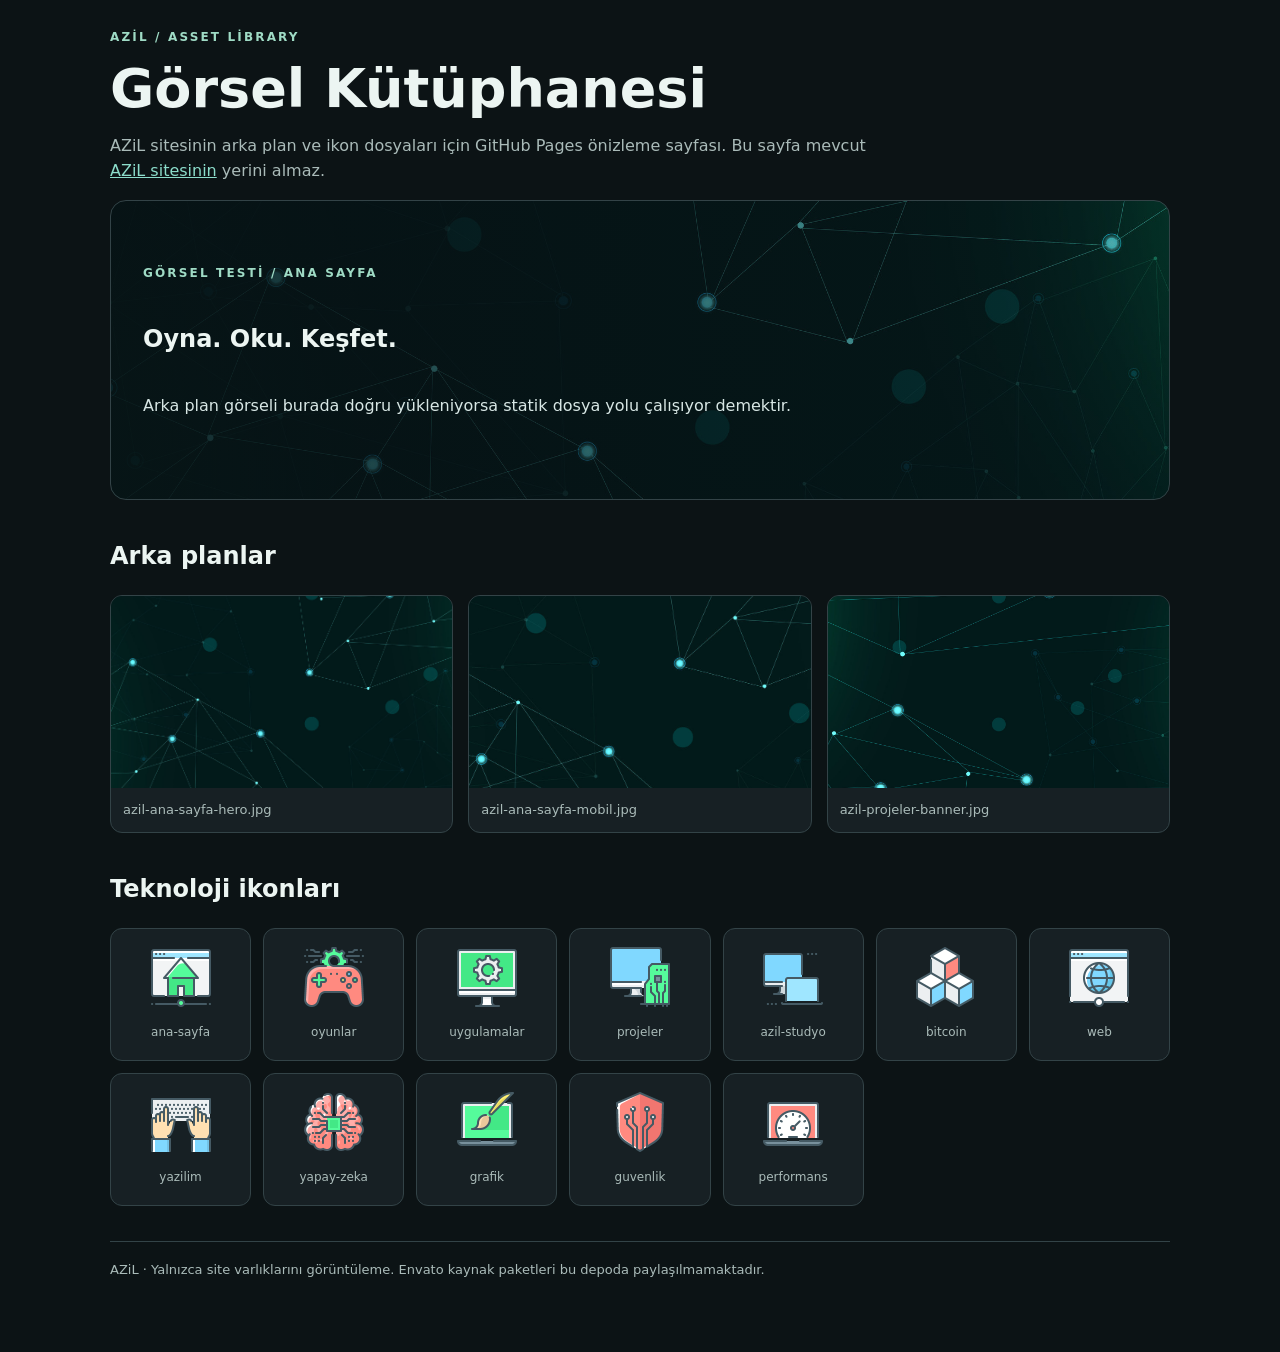
==== index.html @ 215b8e84 "AZiL assets: add visual preview homepage" ====
<!doctype html>
<html lang="tr"><head><meta charset="utf-8"><meta name="viewport" content="width=device-width,initial-scale=1">
<meta name="robots" content="noindex,nofollow">
<title>AZiL · Görsel Kütüphanesi</title>
<style>
:root{color-scheme:dark;--bg:#0c1315;--card:#172024;--border:#334347;--txt:#ecf5f2;--muted:#aabbb9}
*{box-sizing:border-box}body{margin:0;background:var(--bg);color:var(--txt);font:16px/1.55 system-ui,Segoe UI,sans-serif}
main{max-width:1100px;margin:auto;padding:28px 20px 72px}
a{color:#8cddcb}.eyebrow{font-size:12px;font-weight:800;letter-spacing:.18em;text-transform:uppercase;color:#9fdbc5}
h1{font-size:clamp(32px,5vw,54px);line-height:1.1;margin:12px 0}h2{margin-top:38px;font-size:24px}
p{color:var(--muted)}.lead{max-width:760px}
.hero{min-height:300px;border:1px solid var(--border);border-radius:16px;padding:32px;display:flex;flex-direction:column;justify-content:center;background:linear-gradient(90deg,rgba(7,17,20,.92),rgba(7,17,20,.32)),url('assets/backgrounds/azil-ana-sayfa-hero.jpg') center/cover}
.hero p{color:#d8e7e5}.grid{display:grid;grid-template-columns:repeat(auto-fit,minmax(220px,1fr));gap:15px}
.tile{margin:0;border:1px solid var(--border);border-radius:12px;background:var(--card);overflow:hidden}
.tile img{display:block;width:100%;aspect-ratio:16/9;object-fit:cover}.tile figcaption{padding:12px;font-size:13px;color:var(--muted);overflow-wrap:anywhere}
.icons{display:grid;grid-template-columns:repeat(auto-fit,minmax(124px,1fr));gap:12px}.icon-item{border:1px solid var(--border);border-radius:12px;padding:16px 8px;background:var(--card);text-align:center}
.icon-item img{display:block;margin:auto auto 10px;width:64px;height:64px;object-fit:contain}.icon-item span{font-size:12px;color:var(--muted);word-break:break-word}
footer{border-top:1px solid var(--border);padding-top:18px;margin-top:35px;font-size:13px;color:var(--muted)}
@media(max-width:600px){.hero{min-height:320px;background-image:linear-gradient(180deg,rgba(7,17,20,.92),rgba(7,17,20,.42)),url('assets/backgrounds/azil-ana-sayfa-mobil.jpg')}}
</style></head><body><main>
<div class="eyebrow">AZiL / Asset library</div>
<h1>Görsel Kütüphanesi</h1>
<p class="lead">AZiL sitesinin arka plan ve ikon dosyaları için GitHub Pages önizleme sayfası. Bu sayfa mevcut <a href="https://sbncifci.tr.gg/">AZiL sitesinin</a> yerini almaz.</p>
<section class="hero"><div class="eyebrow">Görsel testi / Ana sayfa</div><h2>Oyna. Oku. Keşfet.</h2><p>Arka plan görseli burada doğru yükleniyorsa statik dosya yolu çalışıyor demektir.</p></section>
<h2>Arka planlar</h2><div class="grid">
<figure class="tile"><img src="assets/backgrounds/azil-ana-sayfa-hero.jpg" alt="Ana sayfa arka planı"><figcaption>azil-ana-sayfa-hero.jpg</figcaption></figure>
<figure class="tile"><img src="assets/backgrounds/azil-ana-sayfa-mobil.jpg" alt="Mobil arka plan" loading="lazy"><figcaption>azil-ana-sayfa-mobil.jpg</figcaption></figure>
<figure class="tile"><img src="assets/backgrounds/azil-projeler-banner.jpg" alt="Projeler arka planı" loading="lazy"><figcaption>azil-projeler-banner.jpg</figcaption></figure>
</div>
<h2>Teknoloji ikonları</h2><div class="icons">
<div class="icon-item"><img src="assets/icons/azil-ikon-ana-sayfa.png" alt="" loading="lazy"><span>ana-sayfa</span></div>
<div class="icon-item"><img src="assets/icons/azil-ikon-oyunlar.png" alt="" loading="lazy"><span>oyunlar</span></div>
<div class="icon-item"><img src="assets/icons/azil-ikon-uygulamalar.png" alt="" loading="lazy"><span>uygulamalar</span></div>
<div class="icon-item"><img src="assets/icons/azil-ikon-projeler.png" alt="" loading="lazy"><span>projeler</span></div>
<div class="icon-item"><img src="assets/icons/azil-ikon-azil-studyo.png" alt="" loading="lazy"><span>azil-studyo</span></div>
<div class="icon-item"><img src="assets/icons/azil-ikon-bitcoin.png" alt="" loading="lazy"><span>bitcoin</span></div>
<div class="icon-item"><img src="assets/icons/azil-ikon-web.png" alt="" loading="lazy"><span>web</span></div>
<div class="icon-item"><img src="assets/icons/azil-ikon-yazilim.png" alt="" loading="lazy"><span>yazilim</span></div>
<div class="icon-item"><img src="assets/icons/azil-ikon-yapay-zeka.png" alt="" loading="lazy"><span>yapay-zeka</span></div>
<div class="icon-item"><img src="assets/icons/azil-ikon-grafik.png" alt="" loading="lazy"><span>grafik</span></div>
<div class="icon-item"><img src="assets/icons/azil-ikon-guvenlik.png" alt="" loading="lazy"><span>guvenlik</span></div>
<div class="icon-item"><img src="assets/icons/azil-ikon-performans.png" alt="" loading="lazy"><span>performans</span></div>
</div><footer>AZiL · Yalnızca site varlıklarını görüntüleme. Envato kaynak paketleri bu depoda paylaşılmamaktadır.</footer></main></body></html>
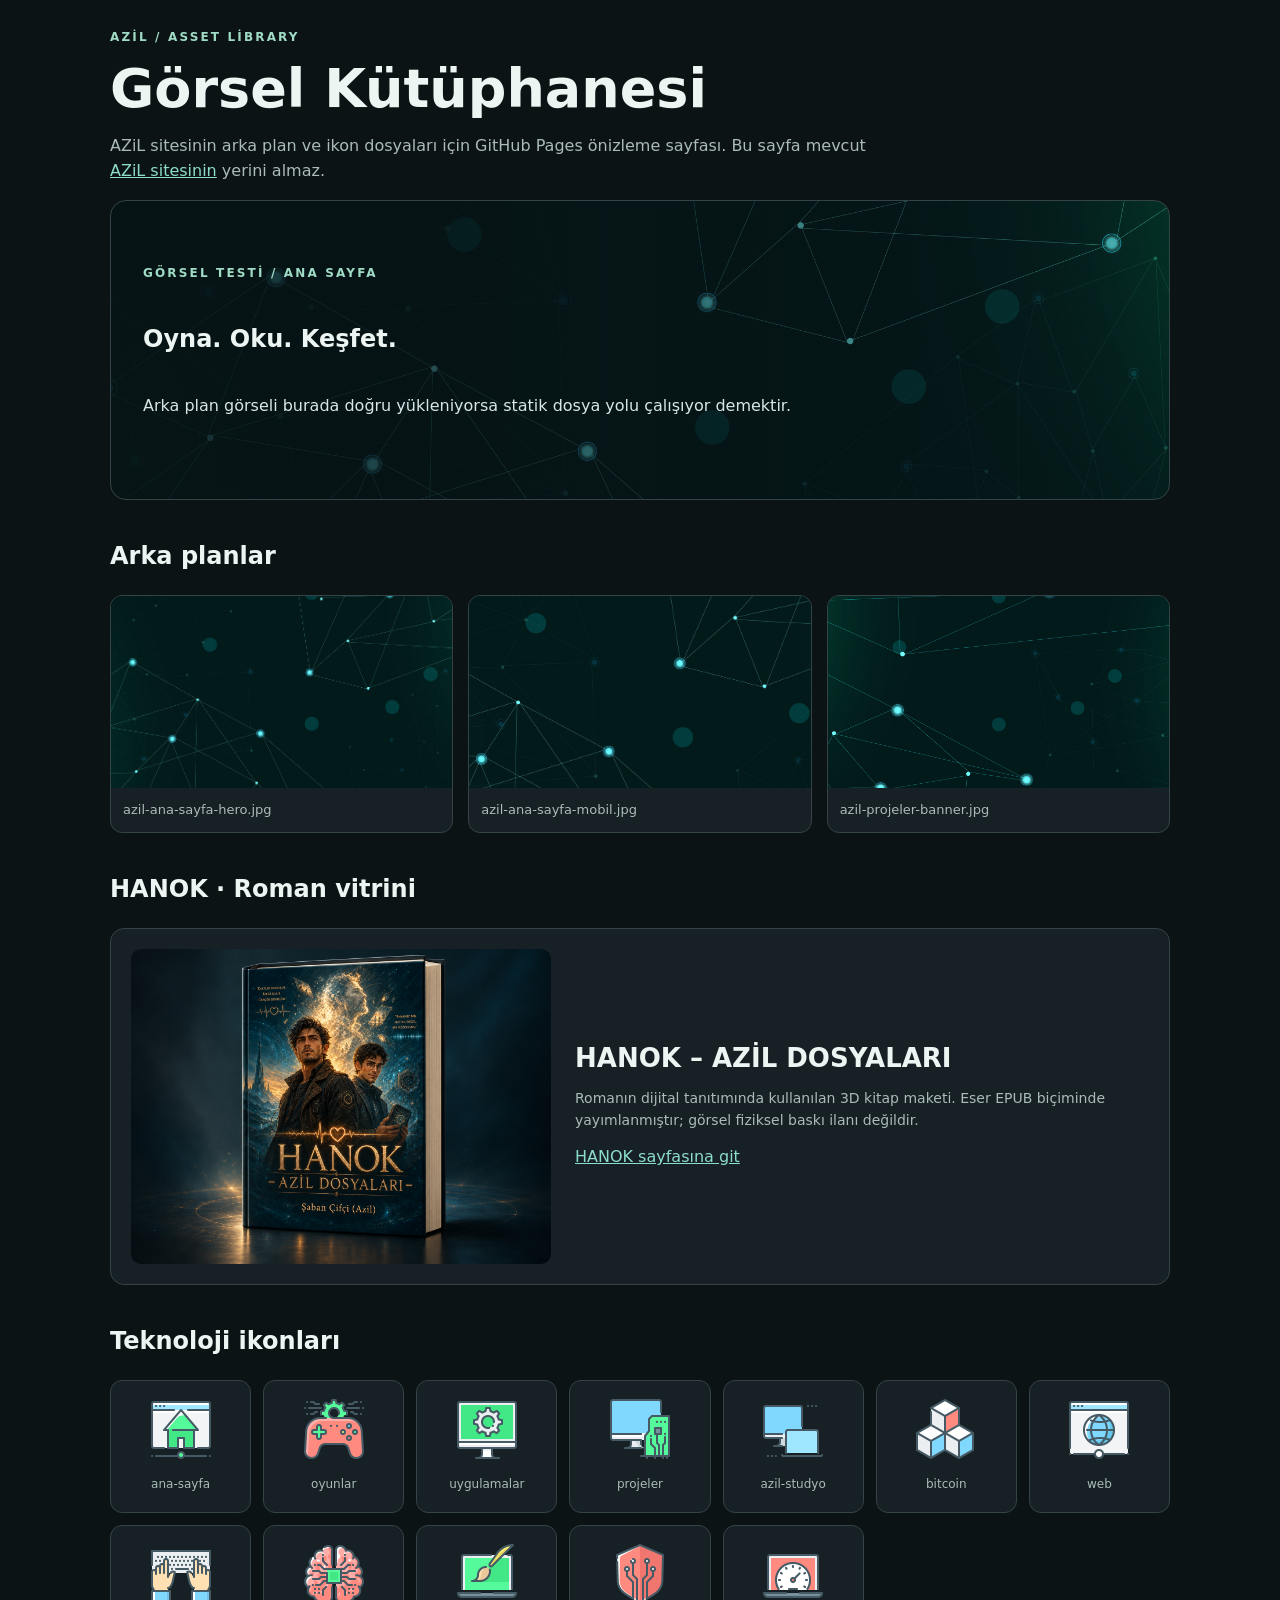
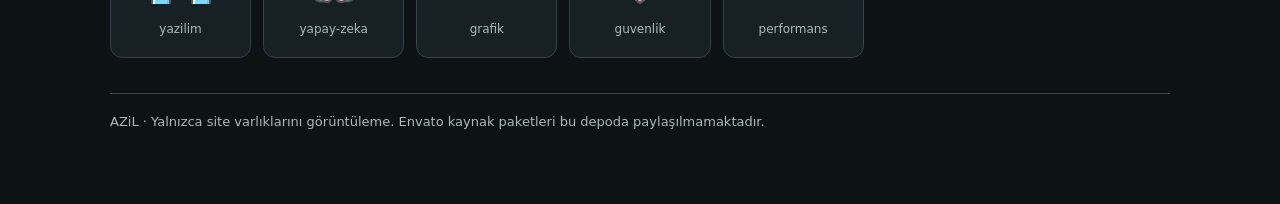
==== commit 45b79898: "AZiL: showcase HANOK 3D book mockup in asset library" ====
--- a/index.html
+++ b/index.html
@@ -17,6 +17,11 @@
 .icon-item img{display:block;margin:auto auto 10px;width:64px;height:64px;object-fit:contain}.icon-item span{font-size:12px;color:var(--muted);word-break:break-word}
 footer{border-top:1px solid var(--border);padding-top:18px;margin-top:35px;font-size:13px;color:var(--muted)}
 @media(max-width:600px){.hero{min-height:320px;background-image:linear-gradient(180deg,rgba(7,17,20,.92),rgba(7,17,20,.42)),url('assets/backgrounds/azil-ana-sayfa-mobil.jpg')}}
+.hanok-showcase{border:1px solid var(--border);background:var(--card);border-radius:14px;padding:20px;display:grid;grid-template-columns:minmax(240px,420px) 1fr;gap:24px;align-items:center}
+.hanok-showcase img{display:block;max-width:100%;height:auto;border-radius:10px}
+.hanok-showcase h3{font-size:26px;line-height:1.2;margin:0 0 10px}
+.hanok-showcase p{font-size:14px}
+@media(max-width:650px){.hanok-showcase{grid-template-columns:1fr}}
 </style></head><body><main>
 <div class="eyebrow">AZiL / Asset library</div>
 <h1>Görsel Kütüphanesi</h1>
@@ -27,6 +32,9 @@
 <figure class="tile"><img src="assets/backgrounds/azil-ana-sayfa-mobil.jpg" alt="Mobil arka plan" loading="lazy"><figcaption>azil-ana-sayfa-mobil.jpg</figcaption></figure>
 <figure class="tile"><img src="assets/backgrounds/azil-projeler-banner.jpg" alt="Projeler arka planı" loading="lazy"><figcaption>azil-projeler-banner.jpg</figcaption></figure>
 </div>
+<h2>HANOK · Roman vitrini</h2>
+<div class="hanok-showcase"><img src="assets/hanok/Hanok.png" alt="HANOK - AZİL DOSYALARI 3D kitap tanıtım maketi" loading="lazy" width="1448" height="1086">
+<div><h3>HANOK – AZİL DOSYALARI</h3><p>Romanın dijital tanıtımında kullanılan 3D kitap maketi. Eser EPUB biçiminde yayımlanmıştır; görsel fiziksel baskı ilanı değildir.</p><a href="https://sbncifci.tr.gg/Hanok.htm">HANOK sayfasına git</a></div></div>
 <h2>Teknoloji ikonları</h2><div class="icons">
 <div class="icon-item"><img src="assets/icons/azil-ikon-ana-sayfa.png" alt="" loading="lazy"><span>ana-sayfa</span></div>
 <div class="icon-item"><img src="assets/icons/azil-ikon-oyunlar.png" alt="" loading="lazy"><span>oyunlar</span></div>
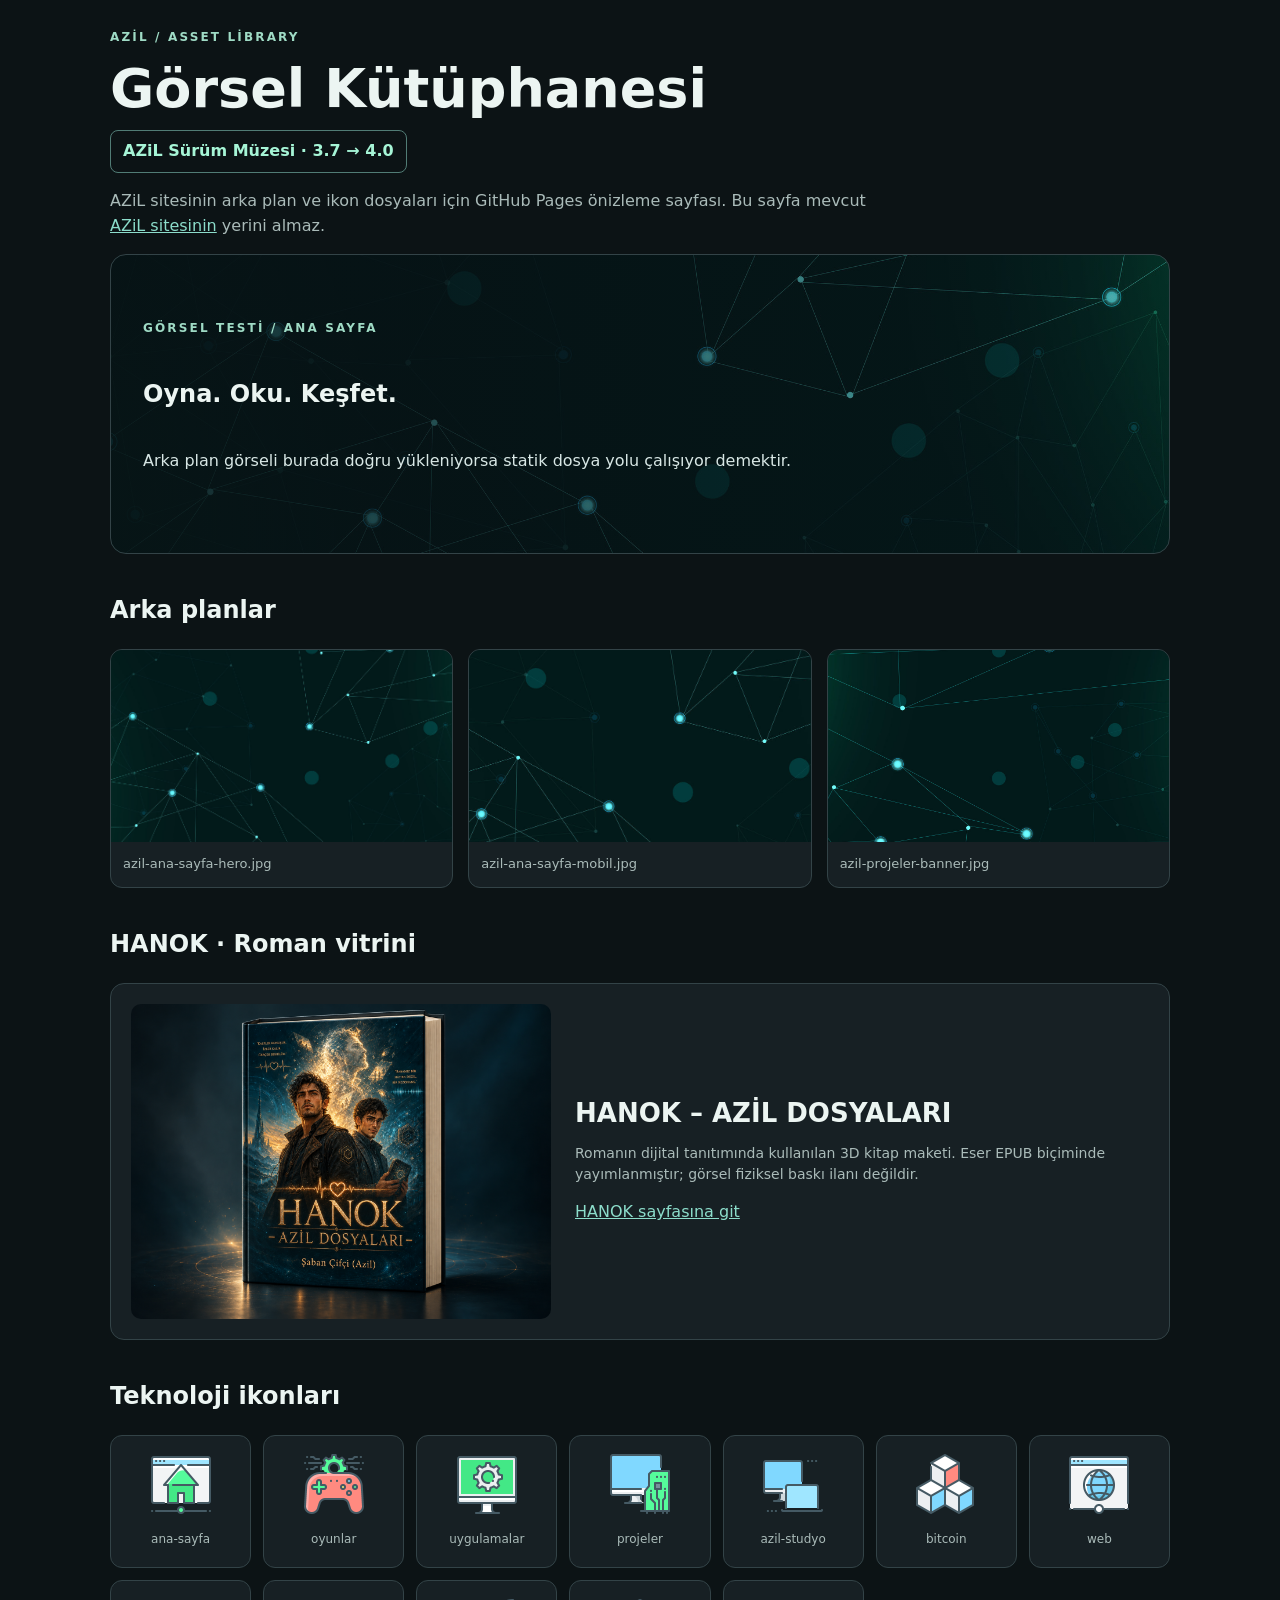
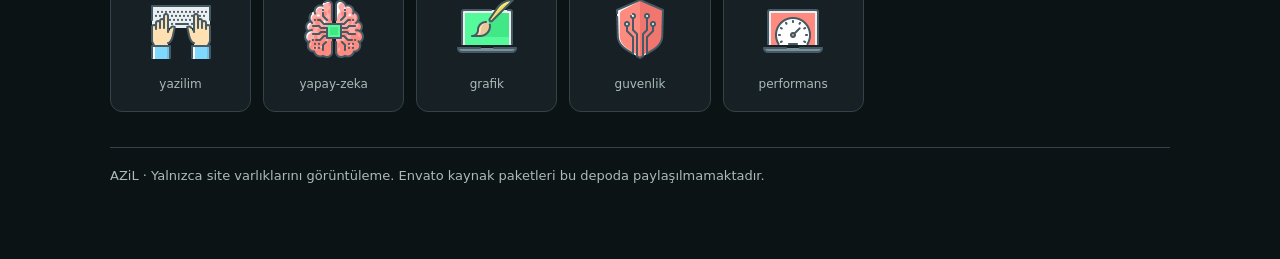
==== commit 14adaad2: "Archive AZiL homepages v3.7–v4.0 and historic HANOK v3.0 with version museum" ====
--- a/index.html
+++ b/index.html
@@ -24,7 +24,7 @@
 @media(max-width:650px){.hanok-showcase{grid-template-columns:1fr}}
 </style></head><body><main>
 <div class="eyebrow">AZiL / Asset library</div>
-<h1>Görsel Kütüphanesi</h1>
+<h1>Görsel Kütüphanesi</h1><p style="margin:6px 0 14px"><a href="arsiv/" style="display:inline-block;border:1px solid #517c75;border-radius:8px;padding:8px 12px;text-decoration:none;font-weight:700;color:#a6f5d6">AZiL Sürüm Müzesi · 3.7 → 4.0</a></p>
 <p class="lead">AZiL sitesinin arka plan ve ikon dosyaları için GitHub Pages önizleme sayfası. Bu sayfa mevcut <a href="https://sbncifci.tr.gg/">AZiL sitesinin</a> yerini almaz.</p>
 <section class="hero"><div class="eyebrow">Görsel testi / Ana sayfa</div><h2>Oyna. Oku. Keşfet.</h2><p>Arka plan görseli burada doğru yükleniyorsa statik dosya yolu çalışıyor demektir.</p></section>
 <h2>Arka planlar</h2><div class="grid">
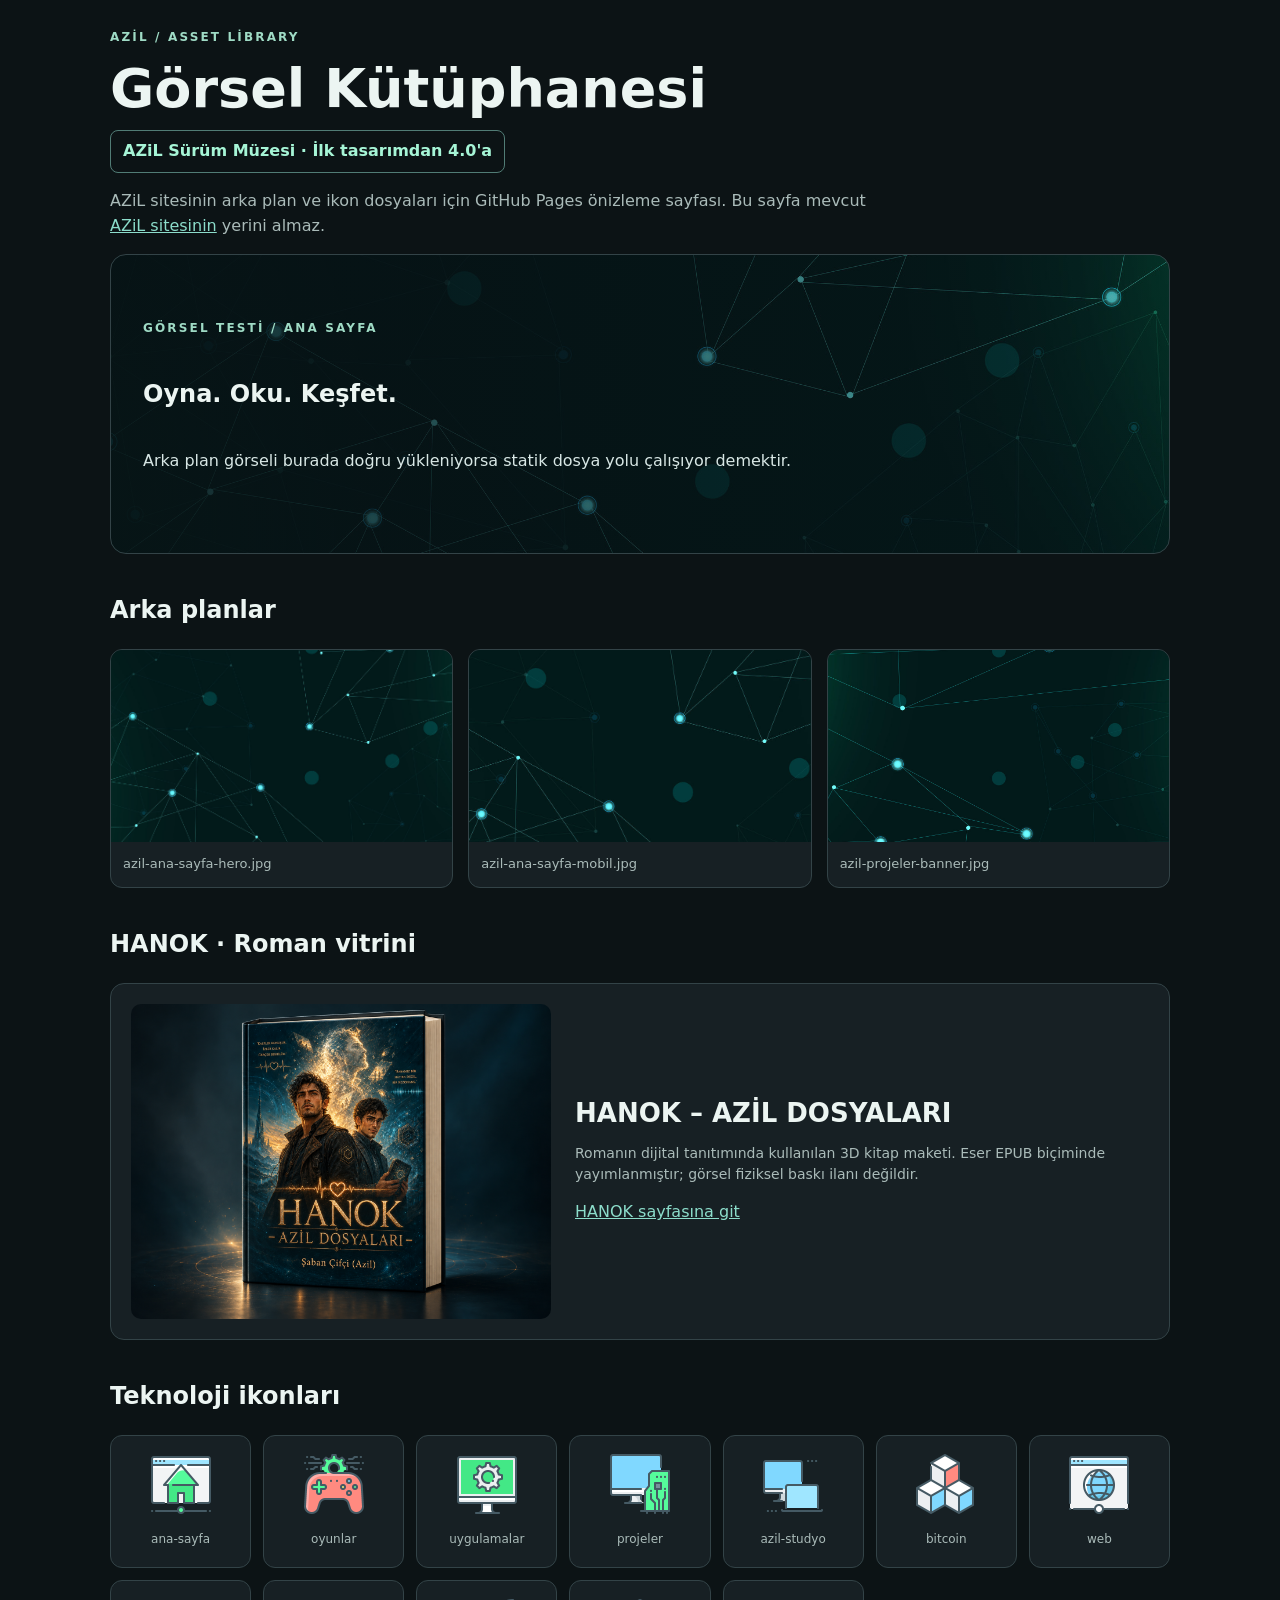
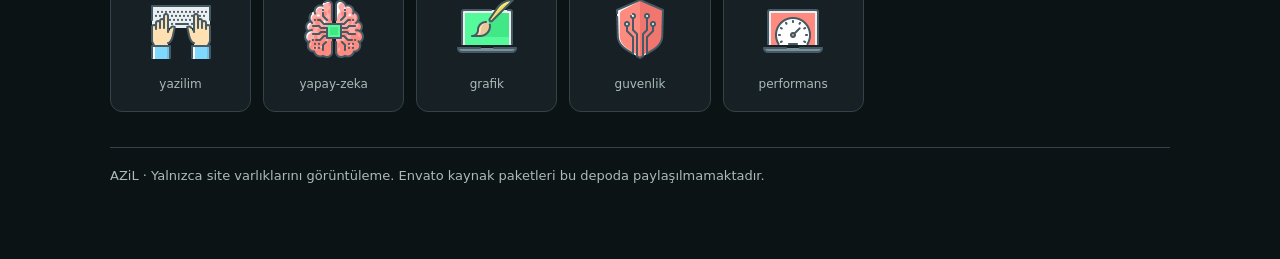
==== commit 37a7be4e: "AZiL archive: preserve two historical homepages and expand comparison museum" ====
--- a/index.html
+++ b/index.html
@@ -24,7 +24,7 @@
 @media(max-width:650px){.hanok-showcase{grid-template-columns:1fr}}
 </style></head><body><main>
 <div class="eyebrow">AZiL / Asset library</div>
-<h1>Görsel Kütüphanesi</h1><p style="margin:6px 0 14px"><a href="arsiv/" style="display:inline-block;border:1px solid #517c75;border-radius:8px;padding:8px 12px;text-decoration:none;font-weight:700;color:#a6f5d6">AZiL Sürüm Müzesi · 3.7 → 4.0</a></p>
+<h1>Görsel Kütüphanesi</h1><p style="margin:6px 0 14px"><a href="arsiv/" style="display:inline-block;border:1px solid #517c75;border-radius:8px;padding:8px 12px;text-decoration:none;font-weight:700;color:#a6f5d6">AZiL Sürüm Müzesi · İlk tasarımdan 4.0'a</a></p>
 <p class="lead">AZiL sitesinin arka plan ve ikon dosyaları için GitHub Pages önizleme sayfası. Bu sayfa mevcut <a href="https://sbncifci.tr.gg/">AZiL sitesinin</a> yerini almaz.</p>
 <section class="hero"><div class="eyebrow">Görsel testi / Ana sayfa</div><h2>Oyna. Oku. Keşfet.</h2><p>Arka plan görseli burada doğru yükleniyorsa statik dosya yolu çalışıyor demektir.</p></section>
 <h2>Arka planlar</h2><div class="grid">
